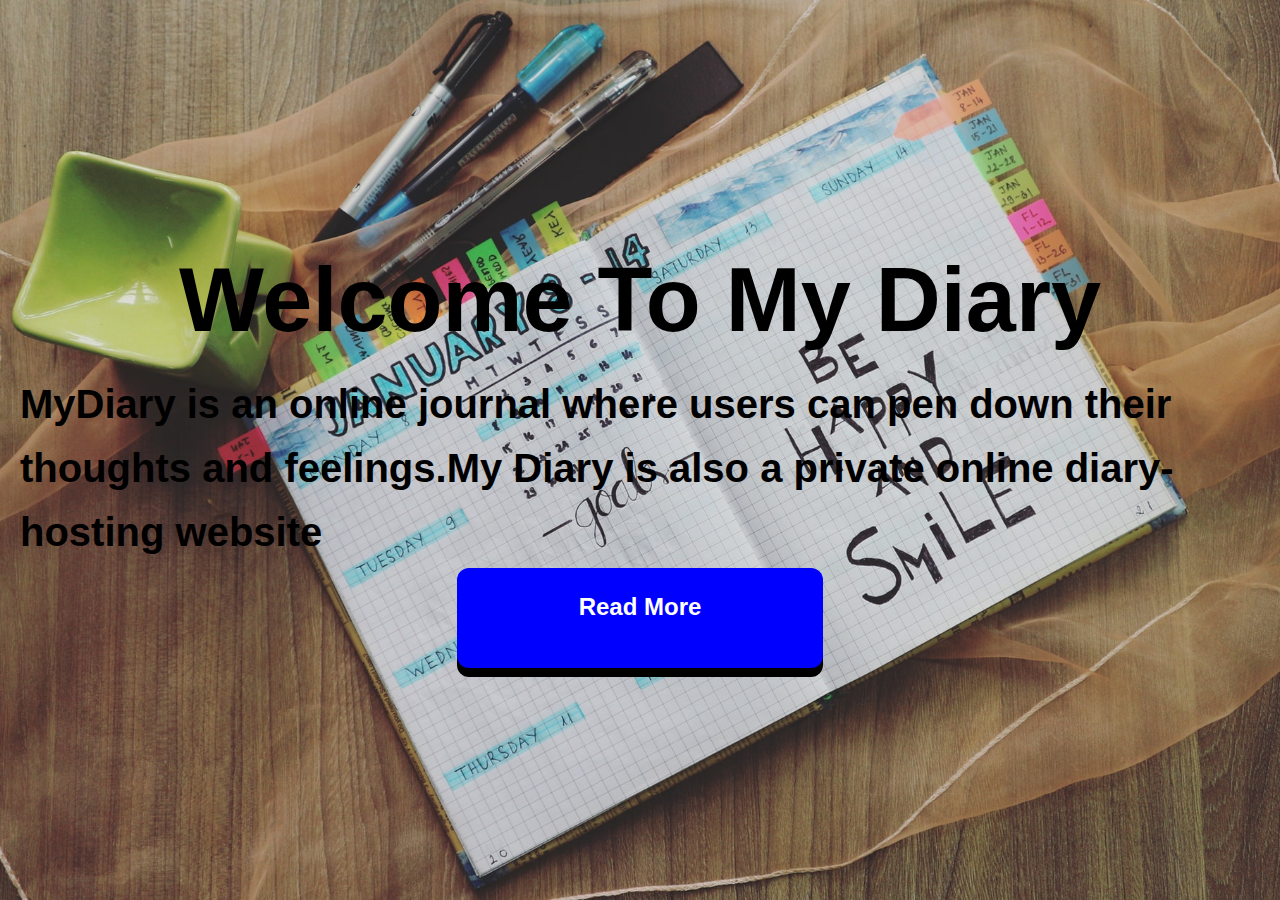
==== index.html @ 051e3cd1 "Add source files" ====
<!DOCTYPE html>
<html>
<head>
    <meta charset="utf-8" />
    <meta http-equiv="X-UA-Compatible" content="IE=edge">
    <title>My Diary | Home</title>
    <meta name="viewport" content="width=device-width, initial-scale=1">
    <link rel="stylesheet" type="text/css" media="screen" href="./css/style.css" />
    <script src="./js/main.js"></script>
</head>
<body>
    <header id="landingpage">
            <h1>Welcome To My Diary</h1>
            <p>MyDiary is an online journal where users can pen down their thoughts and feelings.My Diary is also a private online diary-hosting website</p>
             <a href="signup.html" class="button">Read More</a>
    </header>
    

    
                        

</body>
</html>
---- css/style.css ----
* {
    margin:0;
    padding:0;
}

body {
    margin:0; 
    font-family: Arial, Helvetica, sans-serif;
    font-weight: bolder;
    line-height:1.6;
    color:black;
}
#landingpage {
    background-image: url("../imgs/index.html.jpeg");
    background-size: cover;
    background-position: center;
    height:100vh;
    display: flex;
    flex-direction: column;
    justify-content:center;
    align-items:center;
    padding:0 20px;
}
#landingpage h1 {
    font-size: 90px;
    font-style: initial;
    font-weight: bolder
}
#landingpage p {
    font-size: 40px;
}


.button {
    border-radius: 12px;
    color: white;
    margin: 4px 0;
    border: none;
    cursor: pointer;
    width: 15%;
    height:60px;
    display: inline-block;
    padding: 20px 90px;
    font-size: 24px;
    cursor: pointer;
    text-align: center;
    text-decoration: none;
    outline: none;
    background-color: blue;
    border-radius: 12px;
    box-shadow: 0 9px black;
}
.title {
    text-align: center;
    padding:50px 400px;
}
#title h1 {
     margin:0;
     padding:0;
     color:blue;
     text-transform: uppercase;
     font-size:40px;
}
.container {
    width:50%;
    height:700px;
    background: white;
    margin:0 auto;
    border:2px solid gray;
    box-shadow:0 15px 40px rgba(0,0,0,.7);
}
.container .left {
    float:right;
    width:50%;
    height:700px;
}
.container .right {
    float:left;
    width:50%;
    height:700px;
    background:url('../imgs/login.html.jpeg');
    background-size:cover;
    box-sizing:border-box;
}
.formBox {
    width:100%;
    padding:80px 40px;
    box-sizing:border-box;
    height:800px;
    background:transparent;
}
.formBox p {
   margin:0;
   padding:0;
   font-weight:bolder;
   font-family: Arial, Helvetica, sans-serif;
   font-size: 50px;
   color:black;
}
.formBox input {
    width:100%;
    margin-bottom: 80px;
}
.formBox input[type="text"],
.formBox input[type="Password"] {
    border:none;
    border-bottom:2px solid black;
    outline:none;
    height:40px;
}
.formBox input[type="text"]:focus,
.formBox input[type="Password"]:focus {
     border-bottom:2px solid yellowgreen;
}
.formBox input[type="submit"] {
    border:none;
    outline:none;
    height:40px;
    color:#fff;
    background:yellowgreen;
}
.formBox input[type="submit"]:hover {
    background:green;
}
.formBox a {
    color:black;
    font-family: Arial, Helvetica, sans-serif;
    font-size: 35px;
    font-weight: bolder;
}
.title1 {
    text-align: center;
    font-size: 30px;
    padding:20px 400px;
}
#title1 h2 {
     margin:0;
     padding:0;
     color:blue;
     text-transform: uppercase;
     font-size:40px;
}
.container1 {
    width:50%;
    height:1150px;
    background: white;
    margin:0 auto;
    border:2px solid gray;
    box-shadow:0 15px 40px rgba(0,0,0,.7);
}
.container1 .left1 {
    float:right;
    width:50%;
    height:1150px;
}
.container1 .right1 {
    float:left;
    width:50%;
    height:1150px;
    background:url('../imgs/signup.html.jpeg');
    background-size:cover;
    box-sizing:border-box;
}
.formBox1 {
    width:100%;
    padding:80px 40px;
    box-sizing:border-box;
    height:1150px;
    background:transparent;
}
.formBox1 p {
   margin:0;
   padding:0;
   font-weight:bolder;
   font-family: Arial, Helvetica, sans-serif;
   font-size: 50px;
   color:black;
}
.formBox1 input {
    width:100%;
    margin-bottom: 80px;
}
.formBox1 input[type="text"],
.formBox1 input[type="First Name"],
.formBox1 input[type="text"] 
.formBox1 input[type="Last Name"],
.formBox1 input[type="text"]
.formBox1 input[type="Username"],
.formBox1 input[type="text"],
.formBox1 input[type="Password"],
.formBox1 input[type="text"],
.formBox1 input[type="Confirm Password"] {
    border:none;
    border-bottom:1px solid black;
    outline:none;
    height:10px;
}
.formBox1 input[type="text"]:focus,
.formBox1 input[type="First Name"]:focus,
.formBox1 input[type="text"]:focus,
.formBox1 input[type="Last Name"]:focus,
.formBox1 input[type="text"]:focus,
.formBox1 input[type="Username"]:focus,
.formBox1 input[type="text"]:focus,
.formBox1 input[type="Password"]:focus,
.formBox1 input[type="text"]:focus,
.formBox1 input[type="Confirm Password"]:focus {
     border-bottom:4px solid yellowgreen;
}
.formBox1 input[type="submit"] {
    border:none;
    outline:none;
    height:40px;
    color:#fff;
    background:yellowgreen;
}
.formBox1 input[type="submit"]:hover {
    background:green;
}
.formBox1 a {
    color:black;
    font-family: Arial, Helvetica, sans-serif;
    font-size: 35px;
    font-weight: bolder;
}
#entry {
    font-family: "Trebuchet MS", Arial, Helvetica, sans-serif;
    border-collapse: collapse;
    width: 100%
}

#entry td, #entry th {
    border: 1px solid #ddd;
    padding: 50px;

}

#entry tr:nth-child(even){background-color: #f2f2f2;}

#entry tr:hover {background-color: #ddd;}

#entry th {
    padding-top: 50px;
    padding-bottom: 50px;
    text-align: left;
    font-family: Arial, Helvetica, sans-serif;
    font-size: 50px;
    background-color:rgb(9, 121, 250);
    color: white;
}
#entry tr {
    padding-top: 100px;
    padding-bottom: 100px;
    text-align: left;
    font-family: fantasy;
    font-size: 50px;
    background-color:rgb(9, 121, 250);
    color: black;
}
.cancelbtn {
    width: auto;
    padding: 20px 25px;
    background-color: red;
    border-radius: 12px;
}

.modal {
    display: none; /* Hidden by default */
    position: fixed; /* Stay in place */
    z-index: 1; /* Sit on top */
    left: 0;
    top: 0;
    width: 100%; /* Full width */
    height: 100%; /* Full height */
    overflow: auto; /* Enable scroll if needed */
    background-color: transparent; /* Fallback color */
    background-color: transparent; /* Black w/ opacity */
    padding-top: 60px;
}
/* Modal Content/Box */
.modal-content {
    background-color: blue;
    margin: 5% auto 15% auto; /* 5% from the top, 15% from the bottom and centered */
    border: 1px solid blue;
    width: 50%; /* Could be more or less, depending on screen size */
    height:50%;
}
/* The Close Button (x) */
.close {
    position: absolute;
    right: 25px;
    top: 0;
    color: #000;
    font-size: 35px;
    font-weight: bold;
}
.close:hover,
.close:focus {
    color: red;
    cursor: pointer;
}
/* Change styles for span and cancel button on extra small screens */
@media screen and (max-width: 300px) {
    span.psw {
       display: block;
       float: none;
    }
    .cancelbtn {
       width: 100%;
    }
}
input[type=search] {
    width: 50%;
    padding: 20px 20px;
    margin: 8px 0;
    box-sizing: border-box;
    font-family: fantasy;
    font-size: 30px;
}
#main-nav {
    background-repeat: no-repeat;
    background-image: url("../imgs/view.html.jpeg");
    background-size: cover;
    background-position: center;
    height:25vh;
    width:100%;
    display: flex;
    flex-direction: column;
    justify-content:center;
    align-items:center;
    padding:0 20px;
}
#main-nav {
    font-size: 90px;
    font-style: initial;
    font-weight: bolder
}
#main-nav {
    font-size: 40px;
}
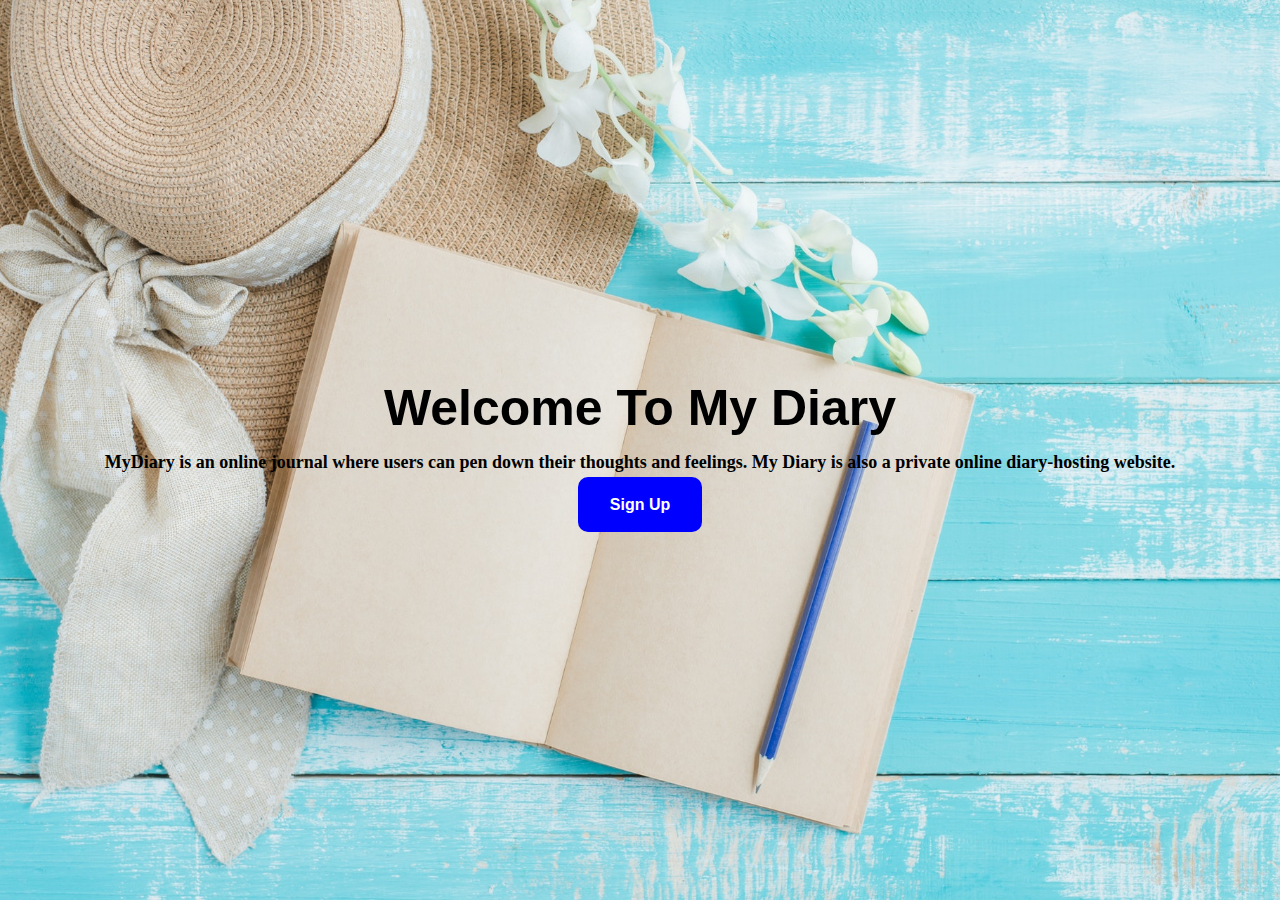
==== commit dd13b1f9: "Updated UIs" ====
--- a/index.html
+++ b/index.html
@@ -5,14 +5,14 @@
     <meta http-equiv="X-UA-Compatible" content="IE=edge">
     <title>My Diary | Home</title>
     <meta name="viewport" content="width=device-width, initial-scale=1">
-    <link rel="stylesheet" type="text/css" media="screen" href="./css/style.css" />
+    <link rel="stylesheet" type="text/css" media="screen" href="./css/index.css" />
     <script src="./js/main.js"></script>
 </head>
 <body>
     <header id="landingpage">
             <h1>Welcome To My Diary</h1>
-            <p>MyDiary is an online journal where users can pen down their thoughts and feelings.My Diary is also a private online diary-hosting website</p>
-             <a href="signup.html" class="button">Read More</a>
+            <p>MyDiary is an online journal where users can pen down their thoughts and feelings. My Diary is also a private online diary-hosting website.</p>
+            <a href="signup.html" class="button">Sign Up</a>
     </header>
     
 
@@ -22,3 +22,4 @@
 </body>
 </html>
 
+
--- a/css/index.css
+++ b/css/index.css
@@ -0,0 +1,69 @@
+* {
+    margin:0;
+    padding:0;
+}
+
+
+body {
+    margin:0; 
+    font-family: Arial, Helvetica, sans-serif;
+    font-size:17px;
+    font-weight: bolder;
+    line-height:1.6;
+    color:black;
+}
+
+
+#landingpage {
+    background-image: url("../imgs/signup.html.jpeg");
+    background-size: cover;
+    background-position: center;
+    height:100vh;
+    display: flex;
+    flex-direction: column;
+    justify-content:center;
+    align-items:center;
+    padding:0 20px;
+}
+
+
+#landingpage h1 {
+    font-size: 50px;
+    font-style: initial;
+    font-weight: bolder;
+}
+
+
+#landingpage p {
+    font-size: 18px;
+    font-family: fantasy;
+    font-weight:bold;
+}
+
+
+.button {
+    background-color: blue;
+    border: none;
+    color: white;
+    padding: 15px 32px;
+    text-align: center;
+    text-decoration: none;
+    display: inline-block;
+    font-size: 16px;
+    border-radius:10px;
+}
+
+
+.title {
+    text-align: center;
+    padding:50px 400px;
+}
+
+
+#title h1 {
+     margin:0;
+     padding:0;
+     color:blue;
+     text-transform: uppercase;
+     font-size:20px;
+}